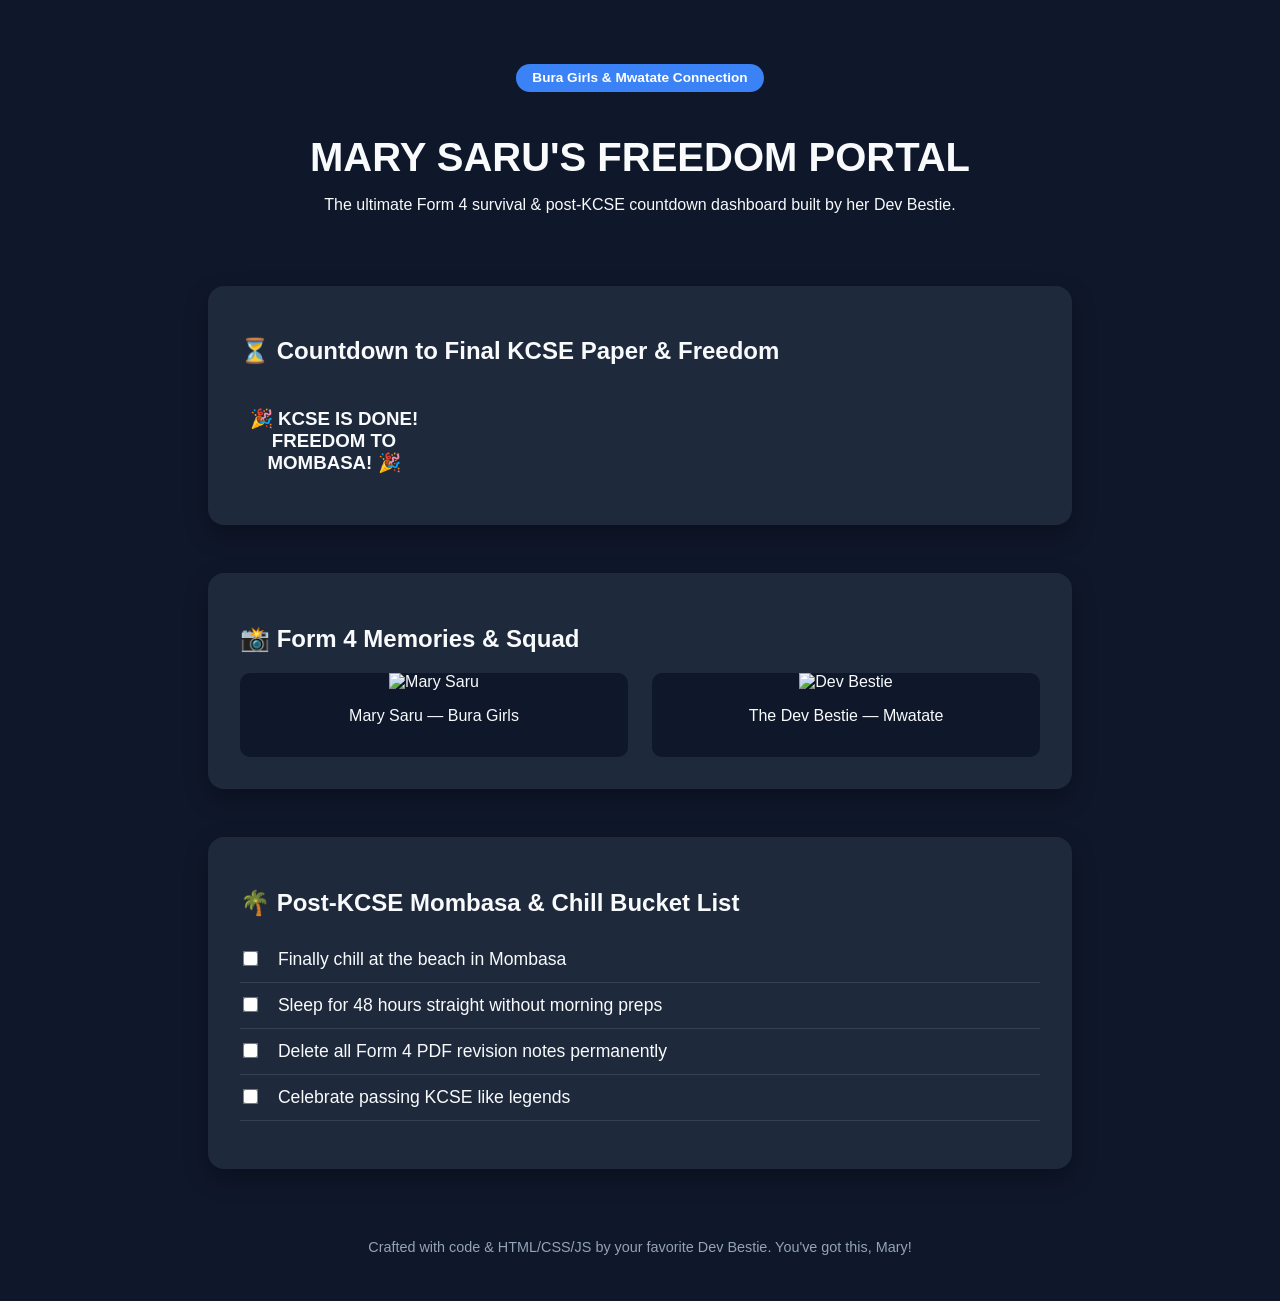
==== index.html @ 415d5f0f "Initial commit: Mary Saru KCSE Portal on Desktop" ====
﻿<!DOCTYPE html>
<html lang="en">
<head>
    <meta charset="UTF-8">
    <meta name="viewport" content="width=device-width, initial-scale=1.0">
    <title>Mary Saru | KCSE Countdown & Freedom Portal</title>
    <link rel="stylesheet" href="style.css">
    <link rel="manifest" href="manifest.json">
</head>
<body>
    <header class="hero">
        <div class="badge">Bura Girls & Mwatate Connection</div>
        <h1>MARY SARU'S FREEDOM PORTAL</h1>
        <p>The ultimate Form 4 survival & post-KCSE countdown dashboard built by her Dev Bestie.</p>
    </header>

    <section class="countdown-container">
        <h2>⏳ Countdown to Final KCSE Paper & Freedom</h2>
        <div id="timer" class="timer-grid">
            <div class="time-box"><span id="days">00</span><label>Days</label></div>
            <div class="time-box"><span id="hours">00</span><label>Hours</label></div>
            <div class="time-box"><span id="minutes">00</span><label>Minutes</label></div>
            <div class="time-box"><span id="seconds">00</span><label>Seconds</label></div>
        </div>
    </section>

    <section class="gallery-section">
        <h2>📸 Form 4 Memories & Squad</h2>
        <div class="gallery-grid">
            <div class="photo-card">
                <img src="assets/mary.jpg" alt="Mary Saru">
                <p>Mary Saru — Bura Girls</p>
            </div>
            <div class="photo-card">
                <img src="assets/dev.jpg" alt="Dev Bestie">
                <p>The Dev Bestie — Mwatate</p>
            </div>
        </div>
    </section>

    <section class="bucket-list">
        <h2>🌴 Post-KCSE Mombasa & Chill Bucket List</h2>
        <ul class="checklist">
            <li><input type="checkbox"> Finally chill at the beach in Mombasa</li>
            <li><input type="checkbox"> Sleep for 48 hours straight without morning preps</li>
            <li><input type="checkbox"> Delete all Form 4 PDF revision notes permanently</li>
            <li><input type="checkbox"> Celebrate passing KCSE like legends</li>
        </ul>
    </section>

    <footer>
        <p>Crafted with code & HTML/CSS/JS by your favorite Dev Bestie. You've got this, Mary!</p>
    </footer>

    <script src="script.js"></script>
</body>
</html>
---- style.css ----
﻿:root {
    --bg-color: #0f172a;
    --card-bg: #1e293b;
    --accent-color: #3b82f6;
    --text-color: #f8fafc;
    --text-muted: #94a3b8;
}

body {
    font-family: 'Segoe UI', Tahoma, Geneva, Verdana, sans-serif;
    background-color: var(--bg-color);
    color: var(--text-color);
    margin: 0;
    padding: 0;
    display: flex;
    flex-direction: column;
    align-items: center;
}

header.hero {
    text-align: center;
    padding: 4rem 1rem 2rem 1rem;
}

.badge {
    background-color: var(--accent-color);
    color: white;
    padding: 0.4rem 1rem;
    border-radius: 50px;
    font-size: 0.85rem;
    font-weight: bold;
    display: inline-block;
    margin-bottom: 1rem;
}

h1 {
    font-size: 2.5rem;
    margin-bottom: 0.5rem;
}

section {
    width: 90%;
    max-width: 800px;
    background-color: var(--card-bg);
    margin: 1.5rem 0;
    padding: 2rem;
    border-radius: 16px;
    box-shadow: 0 10px 25px rgba(0,0,0,0.3);
}

.timer-grid {
    display: grid;
    grid-template-columns: repeat(4, 1fr);
    gap: 1rem;
    text-align: center;
    margin-top: 1.5rem;
}

.time-box {
    background: #0f172a;
    padding: 1rem;
    border-radius: 10px;
}

.time-box span {
    font-size: 2rem;
    font-weight: bold;
    color: var(--accent-color);
    display: block;
}

.time-box label {
    font-size: 0.8rem;
    color: var(--text-muted);
}

.gallery-grid {
    display: grid;
    grid-template-columns: repeat(auto-fit, minmax(200px, 1fr));
    gap: 1.5rem;
    margin-top: 1rem;
}

.photo-card {
    background: #0f172a;
    border-radius: 10px;
    overflow: hidden;
    text-align: center;
    padding-bottom: 1rem;
}

.photo-card img {
    width: 100%;
    height: 220px;
    object-fit: cover;
}

.checklist {
    list-style: none;
    padding: 0;
}

.checklist li {
    padding: 0.75rem 0;
    font-size: 1.1rem;
    border-bottom: 1px solid #334155;
}

.checklist input {
    margin-right: 1rem;
    transform: scale(1.2);
}

footer {
    text-align: center;
    padding: 2rem;
    color: var(--text-muted);
    font-size: 0.9rem;
}
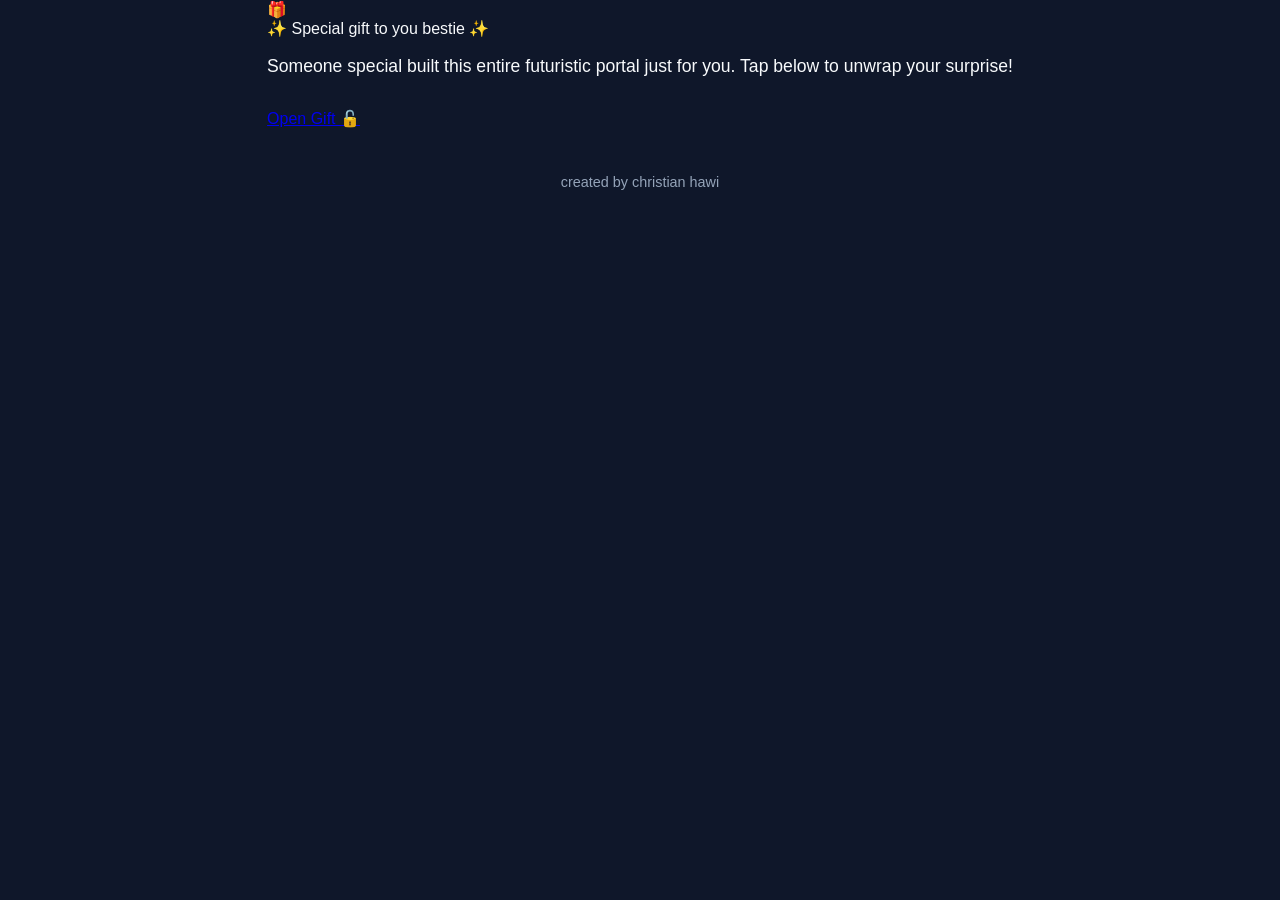
==== commit 5b20f659: "Update footer: created by christian hawi" ====
--- a/index.html
+++ b/index.html
@@ -3,55 +3,23 @@
 <head>
     <meta charset="UTF-8">
     <meta name="viewport" content="width=device-width, initial-scale=1.0">
-    <title>Mary Saru | KCSE Countdown & Freedom Portal</title>
+    <title>Special Gift For Mary Saru</title>
     <link rel="stylesheet" href="style.css">
-    <link rel="manifest" href="manifest.json">
 </head>
 <body>
-    <header class="hero">
-        <div class="badge">Bura Girls & Mwatate Connection</div>
-        <h1>MARY SARU'S FREEDOM PORTAL</h1>
-        <p>The ultimate Form 4 survival & post-KCSE countdown dashboard built by her Dev Bestie.</p>
-    </header>
-
-    <section class="countdown-container">
-        <h2>⏳ Countdown to Final KCSE Paper & Freedom</h2>
-        <div id="timer" class="timer-grid">
-            <div class="time-box"><span id="days">00</span><label>Days</label></div>
-            <div class="time-box"><span id="hours">00</span><label>Hours</label></div>
-            <div class="time-box"><span id="minutes">00</span><label>Minutes</label></div>
-            <div class="time-box"><span id="seconds">00</span><label>Seconds</label></div>
+    <div class="container">
+        <div class="gift-container">
+            <div class="gift-icon">🎁</div>
+            <div class="floating-text">✨ Special gift to you bestie ✨</div>
+            <p style="font-size: 1.1rem; margin-bottom: 2rem; color: #f8fafc;">
+                Someone special built this entire futuristic portal just for you. Tap below to unwrap your surprise!
+            </p>
+            <a href="questionnaire.html" class="btn">Open Gift 🔓</a>
         </div>
-    </section>
-
-    <section class="gallery-section">
-        <h2>📸 Form 4 Memories & Squad</h2>
-        <div class="gallery-grid">
-            <div class="photo-card">
-                <img src="assets/mary.jpg" alt="Mary Saru">
-                <p>Mary Saru — Bura Girls</p>
-            </div>
-            <div class="photo-card">
-                <img src="assets/dev.jpg" alt="Dev Bestie">
-                <p>The Dev Bestie — Mwatate</p>
-            </div>
-        </div>
-    </section>
-
-    <section class="bucket-list">
-        <h2>🌴 Post-KCSE Mombasa & Chill Bucket List</h2>
-        <ul class="checklist">
-            <li><input type="checkbox"> Finally chill at the beach in Mombasa</li>
-            <li><input type="checkbox"> Sleep for 48 hours straight without morning preps</li>
-            <li><input type="checkbox"> Delete all Form 4 PDF revision notes permanently</li>
-            <li><input type="checkbox"> Celebrate passing KCSE like legends</li>
-        </ul>
-    </section>
-
+    </div>
     <footer>
-        <p>Crafted with code & HTML/CSS/JS by your favorite Dev Bestie. You've got this, Mary!</p>
+        <p>created by christian hawi</p>
     </footer>
-
-    <script src="script.js"></script>
 </body>
 </html>
+
